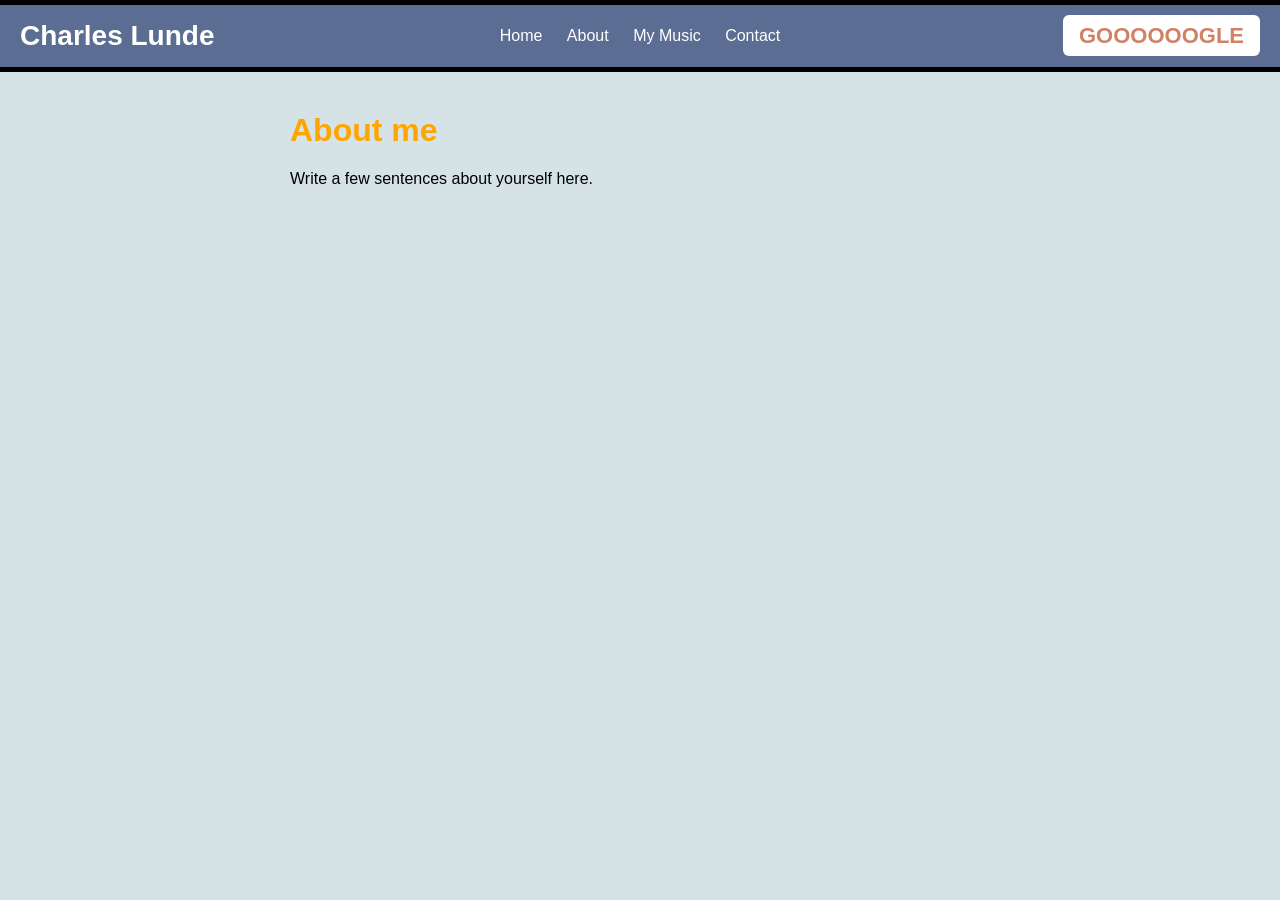
==== about.html @ aaf6f59f "linked about, music, and contact pages" ====
<!DOCTYPE html>
<html lang="en">
<head>
    <meta charset="UTF-8">
    <meta name="viewport" content="width=device-width, initial-scale=1">
    <title>About | Charles Lunde</title>
    <link rel="icon" href="favicon.ico" sizes="32x32">
    <link rel="icon" type="image/png" href="favicon-32x32.png">
    <link rel="apple-touch-icon" href="apple-touch-icon.png">
</head>
<link rel="stylesheet" href="style.css">
<body>
<header>
    <div class="logo">Charles Lunde</div>
    <nav>
        <a href="index.html">Home</a>
        <a href="about.html">About</a>
        <a href="mymusic.html">My Music</a>
        <a href="contact.html">Contact</a>
    </nav>
    <div class="header-right">
        <a href="https://www.google.com/?client=safari">GOOOOOOGLE</a>
    </div>
</header>  
</body>
<main>
    <h1>About me</h1>
    <p>Write a few sentences about yourself here.</p>
</main>
</body>
</html>
---- style.css ----
body {
  font-family: Arial, sans-serif;
  margin: 0;
  background: #D5E3E6;
  color: black;
}

h1 {
  color: orange;
}

base {
    bottom: 0;
    background: #5B6D92;
    padding: 45px 20px;
    border-top: 5px solid black;
    display: grid;
    grid-template-columns: 1fr auto 1fr;
    align-items: center;
}

header {
    position: sticky;
    top: 0;
    background: #5B6D92;
    padding: 15px 20px;
    border-bottom: 5px solid black;
    border-top: 5px solid black;
    display: grid;
    grid-template-columns: 1fr auto 1fr;
    align-items: center;
}

nav a {
  margin: 0 10px;
  text-decoration: none;
  color: white;
}

nav {
    text-align: center;
}

.logo {
    font-size: 28px;
    font-weight: bold;
    color: white;
}

.header-right {
    text-align: right;
    color: white;
    font-weight: bold;
}

.header-right a {
    background: white;
    color: #D18266;
    padding: 8px 16px;
    border-radius: 6px;
    text-decoration: none;
    font-size: 22px;
}

main {
  max-width: 700px;
  margin: 40px auto;
  padding: 0 20px;
}
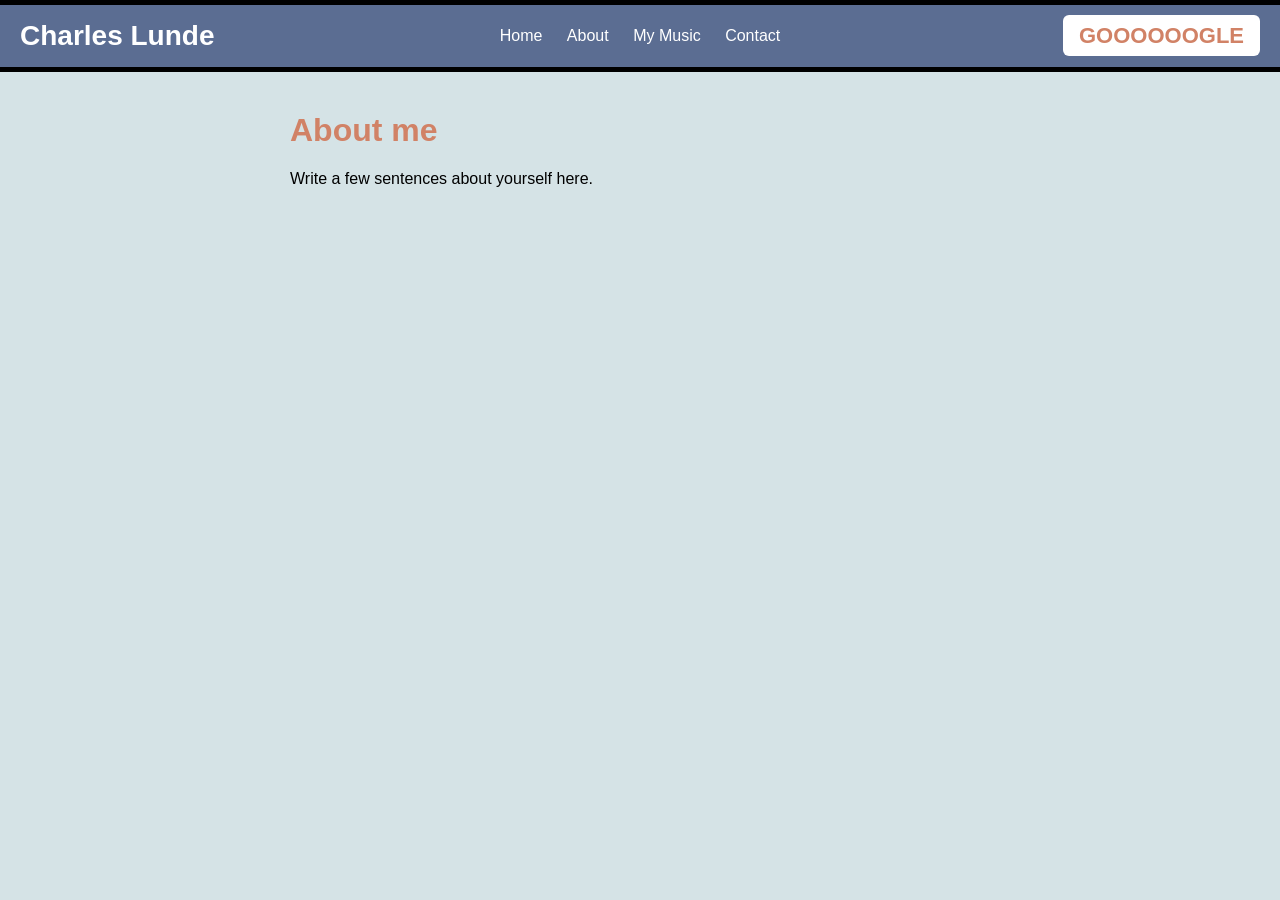
==== commit 787815b0: "added photo and style" ====
--- a/about.html
+++ b/about.html
@@ -12,6 +12,7 @@
 <body>
 <header>
     <div class="logo">Charles Lunde</div>
+    <button class="menu-toggle" aria-label="Menu" aria-expanded="false">☰</button>
     <nav>
         <a href="index.html">Home</a>
         <a href="about.html">About</a>
@@ -22,6 +23,15 @@
         <a href="https://www.google.com/?client=safari">GOOOOOOGLE</a>
     </div>
 </header>  
+<script>
+  const header = document.querySelector("header");
+  const toggle = document.querySelector(".menu-toggle");
+
+  toggle.addEventListener("click", () => {
+    const isOpen = header.classList.toggle("open");
+    toggle.setAttribute("aria-expanded", isOpen);
+  });
+</script>
 </body>
 <main>
     <h1>About me</h1>
--- a/style.css
+++ b/style.css
@@ -1,3 +1,16 @@
+header {
+    position: sticky;
+    top: 0;
+    z-index: 100;
+    background: #5B6D92;
+    padding: 15px 20px;
+    border-bottom: 5px solid black;
+    border-top: 5px solid black;
+    display: grid;
+    grid-template-columns: 1fr auto 1fr;
+    align-items: center;
+}
+
 body {
   font-family: Arial, sans-serif;
   margin: 0;
@@ -6,25 +19,13 @@
 }
 
 h1 {
-  color: orange;
+  color: #D18266;
 }
 
 base {
     bottom: 0;
     background: #5B6D92;
     padding: 45px 20px;
-    border-top: 5px solid black;
-    display: grid;
-    grid-template-columns: 1fr auto 1fr;
-    align-items: center;
-}
-
-header {
-    position: sticky;
-    top: 0;
-    background: #5B6D92;
-    padding: 15px 20px;
-    border-bottom: 5px solid black;
     border-top: 5px solid black;
     display: grid;
     grid-template-columns: 1fr auto 1fr;
@@ -68,5 +69,102 @@
   padding: 0 20px;
 }
 
+input, textarea {
+  width: 100%;
+  max-width: 400px;
+  padding: 8px;
+  font-family: inherit;
+  font-size: 16px;
+  box-sizing: border-box;
+}
 
+button {
+  padding: 10px 20px;
+  font-size: 16px;
+  cursor: pointer;
+}
 
+.menu-toggle {
+  display: none;
+  background: none;
+  border: none;
+  font-size: 28px;
+  color: white;
+  cursor: pointer;
+}
+
+/* images */
+
+img {
+  max-width: 100%;
+  height: auto;
+}
+
+.hero-image {
+  display: block;
+  width: 100%;
+  height: 750px;
+  object-fit: cover;
+}
+
+.hero {
+  position: relative;
+}
+
+.hero-text {
+  position: absolute;
+  inset: 0;
+  display: flex;
+  flex-direction: column;
+  justify-content: flex-start;
+  padding-top: 100px;
+  align-items: center;
+  text-align: center;
+  color: white;
+  text-shadow: 0 2px 8px rgba(0, 0, 0, 0.6);
+}
+
+.hero-text h1 {
+  color: #D18266;
+  font-size: 60px;
+  margin: 0;
+}
+
+/* phone style */
+@media (max-width: 700px) {
+  header {
+    grid-template-columns: 1fr auto;
+  }
+
+  .menu-toggle {
+    display: block;
+  }
+
+  nav,
+  .header-right {
+    display: none;
+    grid-column: 1 / -1;
+    text-align: left;
+    padding-top: 10px;
+  }
+
+  header.open nav,
+  header.open .header-right {
+    display: block;
+  }
+
+  nav a {
+    display: block;
+    margin: 0;
+    padding: 10px 0;
+  }
+}
+
+@media (max-width: 700px) {
+  .hero-text h1 {
+    font-size: 30px;
+  }
+  .hero-text p {
+    font-size: 16px;
+  }
+}
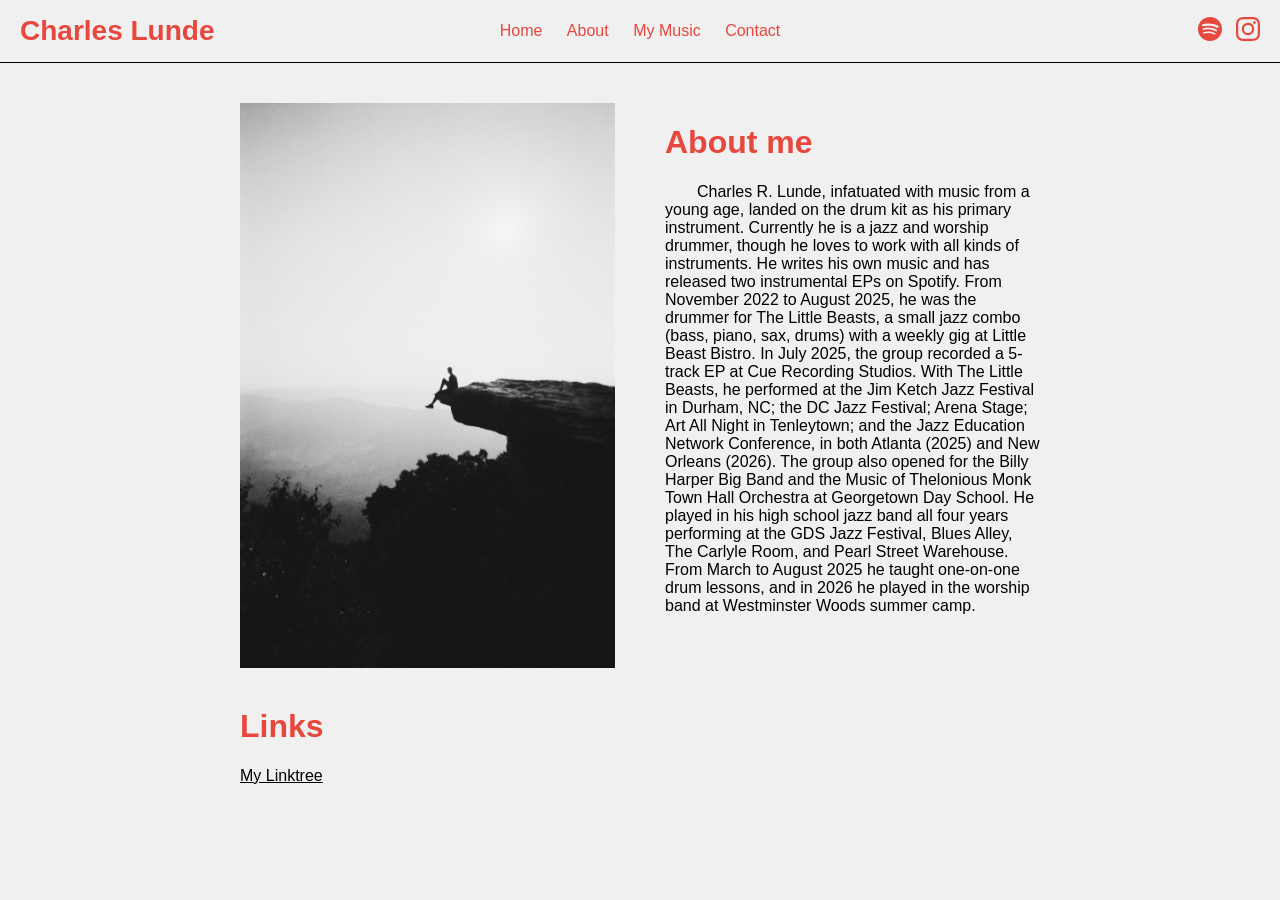
==== commit c1276bc0: "style spotify links more" ====
--- a/about.html
+++ b/about.html
@@ -20,7 +20,12 @@
         <a href="contact.html">Contact</a>
     </nav>
     <div class="header-right">
-        <a href="https://www.google.com/?client=safari">GOOOOOOGLE</a>
+      <a href="https://open.spotify.com/artist/6jy8Q0WfnMnTUFZ8sMAvKz?si=hGGBUc-5TyKda_BOvQluVw" target="_blank" rel="noopener" aria-label="Spotify">
+        <svg fill="currentColor" role="img" viewBox="0 0 24 24" xmlns="http://www.w3.org/2000/svg"><title>Spotify</title><path d="M12 0C5.4 0 0 5.4 0 12s5.4 12 12 12 12-5.4 12-12S18.66 0 12 0zm5.521 17.34c-.24.359-.66.48-1.021.24-2.82-1.74-6.36-2.101-10.561-1.141-.418.122-.779-.179-.899-.539-.12-.421.18-.78.54-.9 4.56-1.021 8.52-.6 11.64 1.32.42.18.479.659.301 1.02zm1.44-3.3c-.301.42-.841.6-1.262.3-3.239-1.98-8.159-2.58-11.939-1.38-.479.12-1.02-.12-1.14-.6-.12-.48.12-1.021.6-1.141C9.6 9.9 15 10.561 18.72 12.84c.361.181.54.78.241 1.2zm.12-3.36C15.24 8.4 8.82 8.16 5.16 9.301c-.6.179-1.2-.181-1.38-.721-.18-.601.18-1.2.72-1.381 4.26-1.26 11.28-1.02 15.721 1.621.539.3.719 1.02.419 1.56-.299.421-1.02.599-1.559.3z"/></svg>
+      </a>
+      <a href="https://instagram.com/lunde.charles" target="_blank" rel="noopener" aria-label="Instagram">
+        <svg fill="currentColor" role="img" viewBox="0 0 24 24" xmlns="http://www.w3.org/2000/svg"><title>Instagram</title><path d="M7.0301.084c-1.2768.0602-2.1487.264-2.911.5634-.7888.3075-1.4575.72-2.1228 1.3877-.6652.6677-1.075 1.3368-1.3802 2.127-.2954.7638-.4956 1.6365-.552 2.914-.0564 1.2775-.0689 1.6882-.0626 4.947.0062 3.2586.0206 3.6671.0825 4.9473.061 1.2765.264 2.1482.5635 2.9107.308.7889.72 1.4573 1.388 2.1228.6679.6655 1.3365 1.0743 2.1285 1.38.7632.295 1.6361.4961 2.9134.552 1.2773.056 1.6884.069 4.9462.0627 3.2578-.0062 3.668-.0207 4.9478-.0814 1.28-.0607 2.147-.2652 2.9098-.5633.7889-.3086 1.4578-.72 2.1228-1.3881.665-.6682 1.0745-1.3378 1.3795-2.1284.2957-.7632.4966-1.636.552-2.9124.056-1.2809.0692-1.6898.063-4.948-.0063-3.2583-.021-3.6668-.0817-4.9465-.0607-1.2797-.264-2.1487-.5633-2.9117-.3084-.7889-.72-1.4568-1.3876-2.1228C21.2982 1.33 20.628.9208 19.8378.6165 19.074.321 18.2017.1197 16.9244.0645 15.6471.0093 15.236-.005 11.977.0014 8.718.0076 8.31.0215 7.0301.0839m.1402 21.6932c-1.17-.0509-1.8053-.2453-2.2287-.408-.5606-.216-.96-.4771-1.3819-.895-.422-.4178-.6811-.8186-.9-1.378-.1644-.4234-.3624-1.058-.4171-2.228-.0595-1.2645-.072-1.6442-.079-4.848-.007-3.2037.0053-3.583.0607-4.848.05-1.169.2456-1.805.408-2.2282.216-.5613.4762-.96.895-1.3816.4188-.4217.8184-.6814 1.3783-.9003.423-.1651 1.0575-.3614 2.227-.4171 1.2655-.06 1.6447-.072 4.848-.079 3.2033-.007 3.5835.005 4.8495.0608 1.169.0508 1.8053.2445 2.228.408.5608.216.96.4754 1.3816.895.4217.4194.6816.8176.9005 1.3787.1653.4217.3617 1.056.4169 2.2263.0602 1.2655.0739 1.645.0796 4.848.0058 3.203-.0055 3.5834-.061 4.848-.051 1.17-.245 1.8055-.408 2.2294-.216.5604-.4763.96-.8954 1.3814-.419.4215-.8181.6811-1.3783.9-.4224.1649-1.0577.3617-2.2262.4174-1.2656.0595-1.6448.072-4.8493.079-3.2045.007-3.5825-.006-4.848-.0608M16.953 5.5864A1.44 1.44 0 1 0 18.39 4.144a1.44 1.44 0 0 0-1.437 1.4424M5.8385 12.012c.0067 3.4032 2.7706 6.1557 6.173 6.1493 3.4026-.0065 6.157-2.7701 6.1506-6.1733-.0065-3.4032-2.771-6.1565-6.174-6.1498-3.403.0067-6.156 2.771-6.1496 6.1738M8 12.0077a4 4 0 1 1 4.008 3.9921A3.9996 3.9996 0 0 1 8 12.0077"/></svg>
+      </a>
     </div>
 </header>  
 <script>
@@ -34,8 +39,15 @@
 </script>
 </body>
 <main>
-    <h1>About me</h1>
-    <p>Write a few sentences about yourself here.</p>
+    <div class="about-intro">
+        <img class="about-photo" src="images/website_photo2.jpeg" alt="Charles">
+        <div class="about-text">
+            <h1>About me</h1>
+            <p class="indented">Charles R. Lunde, infatuated with music from a young age, landed on the drum kit as his primary instrument. Currently he is a jazz and worship drummer, though he loves to work with all kinds of instruments. He writes his own music and has released two instrumental EPs on Spotify. From November 2022 to August 2025, he was the drummer for The Little Beasts, a small jazz combo (bass, piano, sax, drums) with a weekly gig at Little Beast Bistro. In July 2025, the group recorded a 5-track EP at Cue Recording Studios. With The Little Beasts, he performed at the Jim Ketch Jazz Festival in Durham, NC; the DC Jazz Festival; Arena Stage; Art All Night in Tenleytown; and the Jazz Education Network Conference, in both Atlanta (2025) and New Orleans (2026). The group also opened for the Billy Harper Big Band and the Music of Thelonious Monk Town Hall Orchestra at Georgetown Day School. He played in his high school jazz band all four years performing at the GDS Jazz Festival, Blues Alley, The Carlyle Room, and Pearl Street Warehouse. From March to August 2025 he taught one-on-one drum lessons, and in 2026 he played in the worship band at Westminster Woods summer camp. </p>
+        </div>
+    </div>
+    <h1>Links</h1>
+    <p><a href="https://linktr.ee/charleslunde" target="_blank">My Linktree</a></p>
 </main>
 </body>
 </html>
--- a/style.css
+++ b/style.css
@@ -1,74 +1,152 @@
+/* ==========================================================
+   TABLE OF CONTENTS
+   1. Global / base styles (body, headings, paragraphs)
+   2. Header (logo, nav, header-right button, menu toggle)
+   3. Footer / base bar
+   4. Page layout (main)
+   5. Forms and buttons
+   6. Images and hero section
+   7. About page
+   8. Phone styles (media queries) - keep these LAST
+   ========================================================== */
+
+
+/* ==========================================================
+   1. GLOBAL / BASE STYLES
+   ========================================================== */
+
+/* page background, default font, default text color */
+body {
+  font-family: Arial, sans-serif;
+  margin: 0;
+  background: #F0F0F0;
+  color: black;
+}
+
+/* main headings */
+h1 {
+  color: #E7473C;
+}
+
+/* paragraphs (empty for now) */
+p {
+}
+
+/* for indented paragraphs (p) */
+.indented {
+  text-indent: 2em;
+}
+
+
+/* ==========================================================
+   2. HEADER
+   ========================================================== */
+
+/* the sticky top bar: 3 columns (logo | nav | right button) */
 header {
     position: sticky;
     top: 0;
     z-index: 100;
-    background: #5B6D92;
+    background: #F0F0F0;
     padding: 15px 20px;
-    border-bottom: 5px solid black;
-    border-top: 5px solid black;
+    border-bottom: 1px solid black;
+    /*border-top: 5px solid black; */
     display: grid;
     grid-template-columns: 1fr auto 1fr;
     align-items: center;
 }
 
-body {
-  font-family: Arial, sans-serif;
-  margin: 0;
-  background: #D5E3E6;
-  color: black;
-}
-
-h1 {
-  color: #D18266;
-}
+/* your name in the top left */
+.logo {
+    font-size: 28px;
+    font-weight: bold;
+    color: #E7473C;
+}
+
+/* the nav container (centers the links) */
+nav {
+    text-align: center;
+}
+
+/* the individual links inside the nav */
+nav a {
+  margin: 0 10px;
+  text-decoration: none;
+  color: #E7473C;
+}
+
+/* the third column on the right side of the header */
+.header-right {
+    text-align: right;
+    color: #E7473C;
+    font-weight: bold;
+}
+
+/* the link styled as a button inside .header-right */
+.header-right a {
+    display: inline-flex;
+    align-items: center;
+    color: #E7473C;
+    text-decoration: none;
+}
+
+.header-right a + a {
+  margin-left: 10px;
+}
+
+.header-right svg {
+  width: 24px;
+  height: 24px;
+  display: block;
+}
+
+/* the hamburger button (hidden on desktop, shown on phones below) */
+.menu-toggle {
+  display: none;
+  background: none;
+  border: none;
+  font-size: 28px;
+  color: #E7473C;
+  cursor: pointer;
+}
+
+
+/* ==========================================================
+   3. FOOTER / BASE BAR
+   ========================================================== */
 
 base {
     bottom: 0;
-    background: #5B6D92;
-    padding: 45px 20px;
-    border-top: 5px solid black;
+    background: #E7473C;
+    padding: 30px 0px;
+    border-top: 1px solid black;
     display: grid;
     grid-template-columns: 1fr auto 1fr;
     align-items: center;
 }
 
-nav a {
-  margin: 0 10px;
-  text-decoration: none;
-  color: white;
-}
-
-nav {
-    text-align: center;
-}
-
-.logo {
-    font-size: 28px;
-    font-weight: bold;
-    color: white;
-}
-
-.header-right {
-    text-align: right;
-    color: white;
-    font-weight: bold;
-}
-
-.header-right a {
-    background: white;
-    color: #D18266;
-    padding: 8px 16px;
-    border-radius: 6px;
-    text-decoration: none;
-    font-size: 22px;
-}
-
+
+/* ==========================================================
+   4. PAGE LAYOUT
+   ========================================================== */
+
+/* the centered content column under the header */
 main {
-  max-width: 700px;
+  max-width: 800px;
   margin: 40px auto;
   padding: 0 20px;
 }
 
+main a {
+  color: black;
+}
+
+
+/* ==========================================================
+   5. FORMS AND BUTTONS
+   ========================================================== */
+
+/* contact form fields */
 input, textarea {
   width: 100%;
   max-width: 400px;
@@ -78,28 +156,27 @@
   box-sizing: border-box;
 }
 
+/* form submit button */
 button {
   padding: 10px 20px;
   font-size: 16px;
   cursor: pointer;
 }
 
-.menu-toggle {
-  display: none;
-  background: none;
-  border: none;
-  font-size: 28px;
-  color: white;
-  cursor: pointer;
-}
+
+/* ==========================================================
+   6. IMAGES AND HERO SECTION
+   ========================================================== */
 
 /* images */
 
+/* all images: never wider than their container */
 img {
   max-width: 100%;
   height: auto;
 }
 
+/* the big photo at the top of the page */
 .hero-image {
   display: block;
   width: 100%;
@@ -107,10 +184,12 @@
   object-fit: cover;
 }
 
+/* wrapper holding the photo and the text on top of it */
 .hero {
   position: relative;
 }
 
+/* the text layer sitting on top of the hero photo */
 .hero-text {
   position: absolute;
   inset: 0;
@@ -120,17 +199,61 @@
   padding-top: 100px;
   align-items: center;
   text-align: center;
-  color: white;
+  color: #F0F0F0;
   text-shadow: 0 2px 8px rgba(0, 0, 0, 0.6);
 }
 
+/* the heading on top of the hero photo */
 .hero-text h1 {
-  color: #D18266;
+  color: #E7473C;
   font-size: 60px;
   margin: 0;
 }
 
+
+/* ==========================================================
+   7. ABOUT PAGE
+   ========================================================== */
+
+/* About section */
+
+/* two-column area at the top: photo on the left, text on the right */
+.about-intro {
+  display: grid;
+  grid-template-columns: 1fr 1fr;
+  gap: 50px;
+  margin-bottom: 40px;
+}
+
+/* the photo in the left column */
+.about-photo {
+  width: 100%;
+  height: 100%;
+  display: block;
+}
+
+/* the text in the right column (empty for now) */
+.about-text {;
+}
+
+/* ==========================================================
+   MUSIC PAGE
+   ========================================================== */
+
+/* Spotify embeds: space between each player */
+iframe {
+  display: block;
+  margin-bottom: 20px;
+}
+
+/* ==========================================================
+   8. PHONE STYLES (MEDIA QUERIES)
+   These must stay at the bottom so they override the rules above.
+   ========================================================== */
+
 /* phone style */
+
+/* header on phones: logo + hamburger button, menu opens below */
 @media (max-width: 700px) {
   header {
     grid-template-columns: 1fr auto;
@@ -160,6 +283,7 @@
   }
 }
 
+/* smaller hero text on phones */
 @media (max-width: 700px) {
   .hero-text h1 {
     font-size: 30px;
@@ -167,4 +291,11 @@
   .hero-text p {
     font-size: 16px;
   }
+}
+
+/* About section on phones: photo stacks above the text */
+@media (max-width: 500px) {
+  .about-intro {
+    grid-template-columns: 1fr;
+  }
 }
